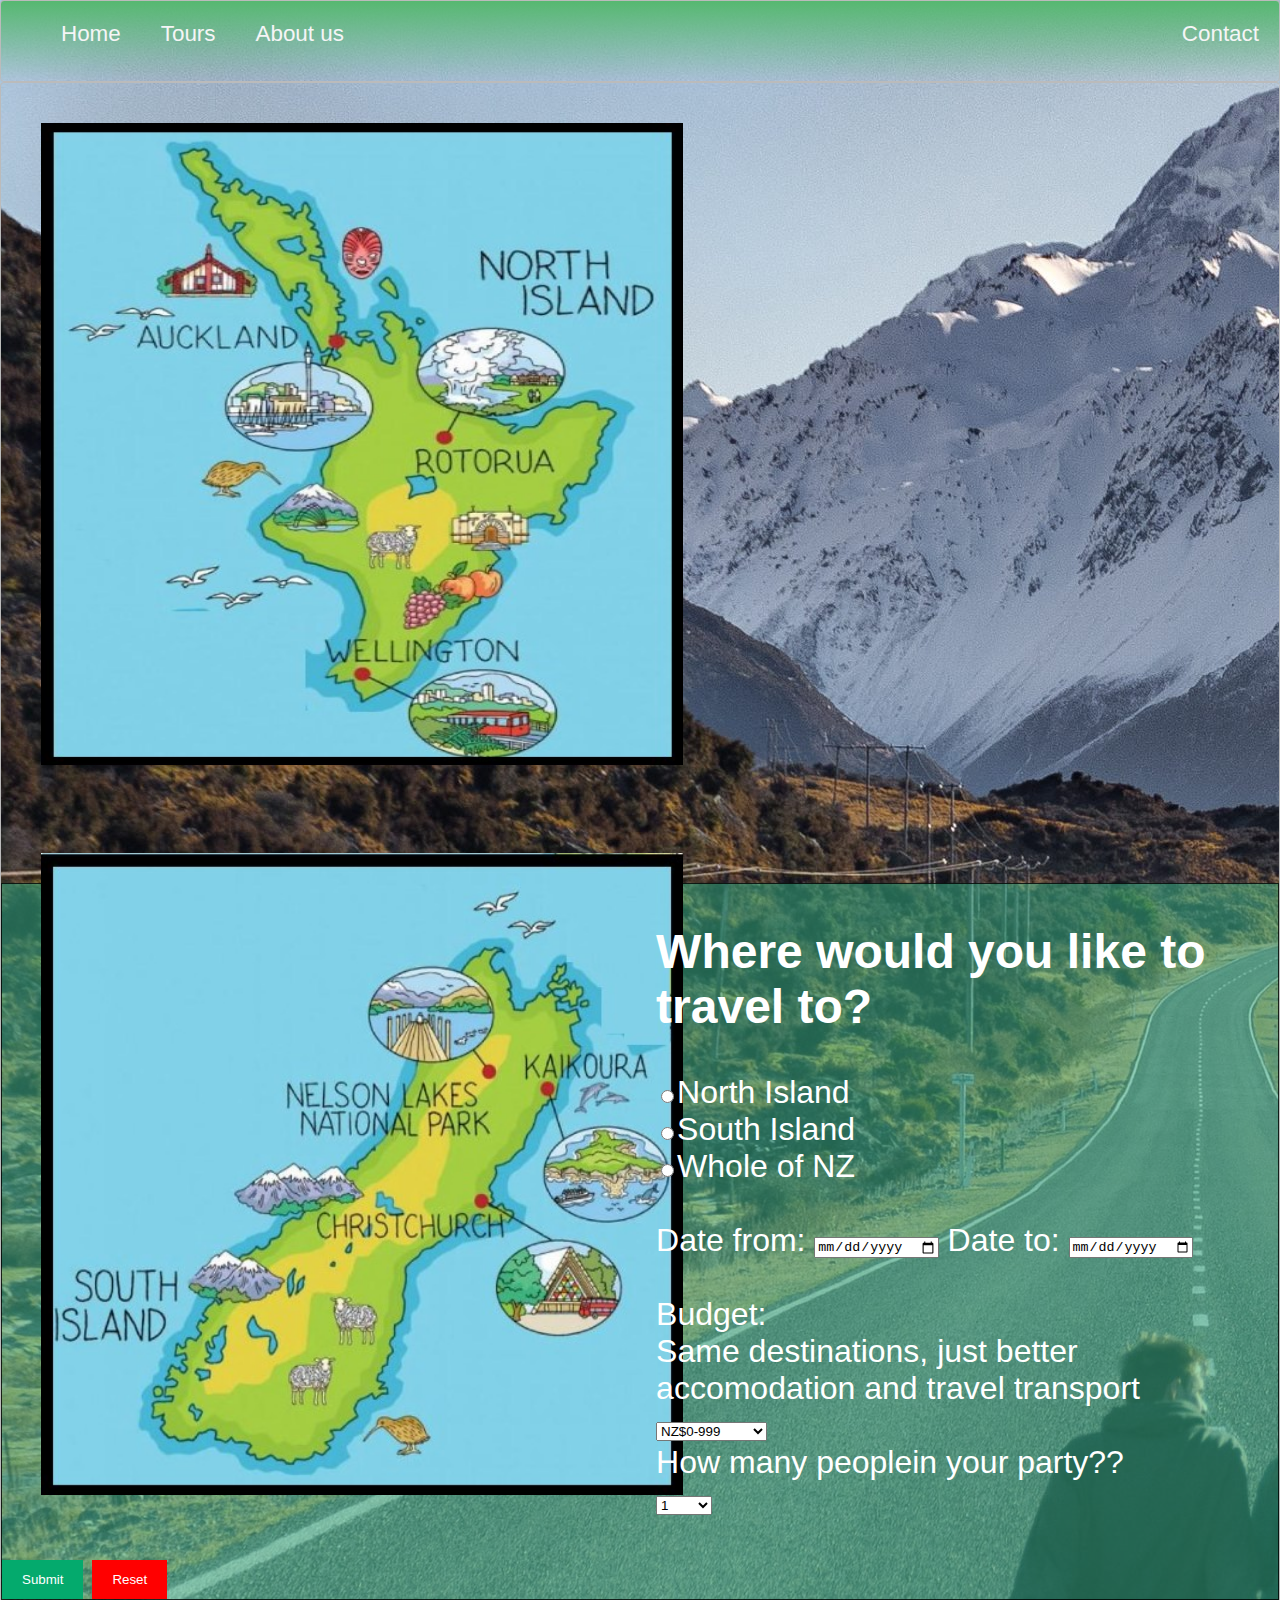
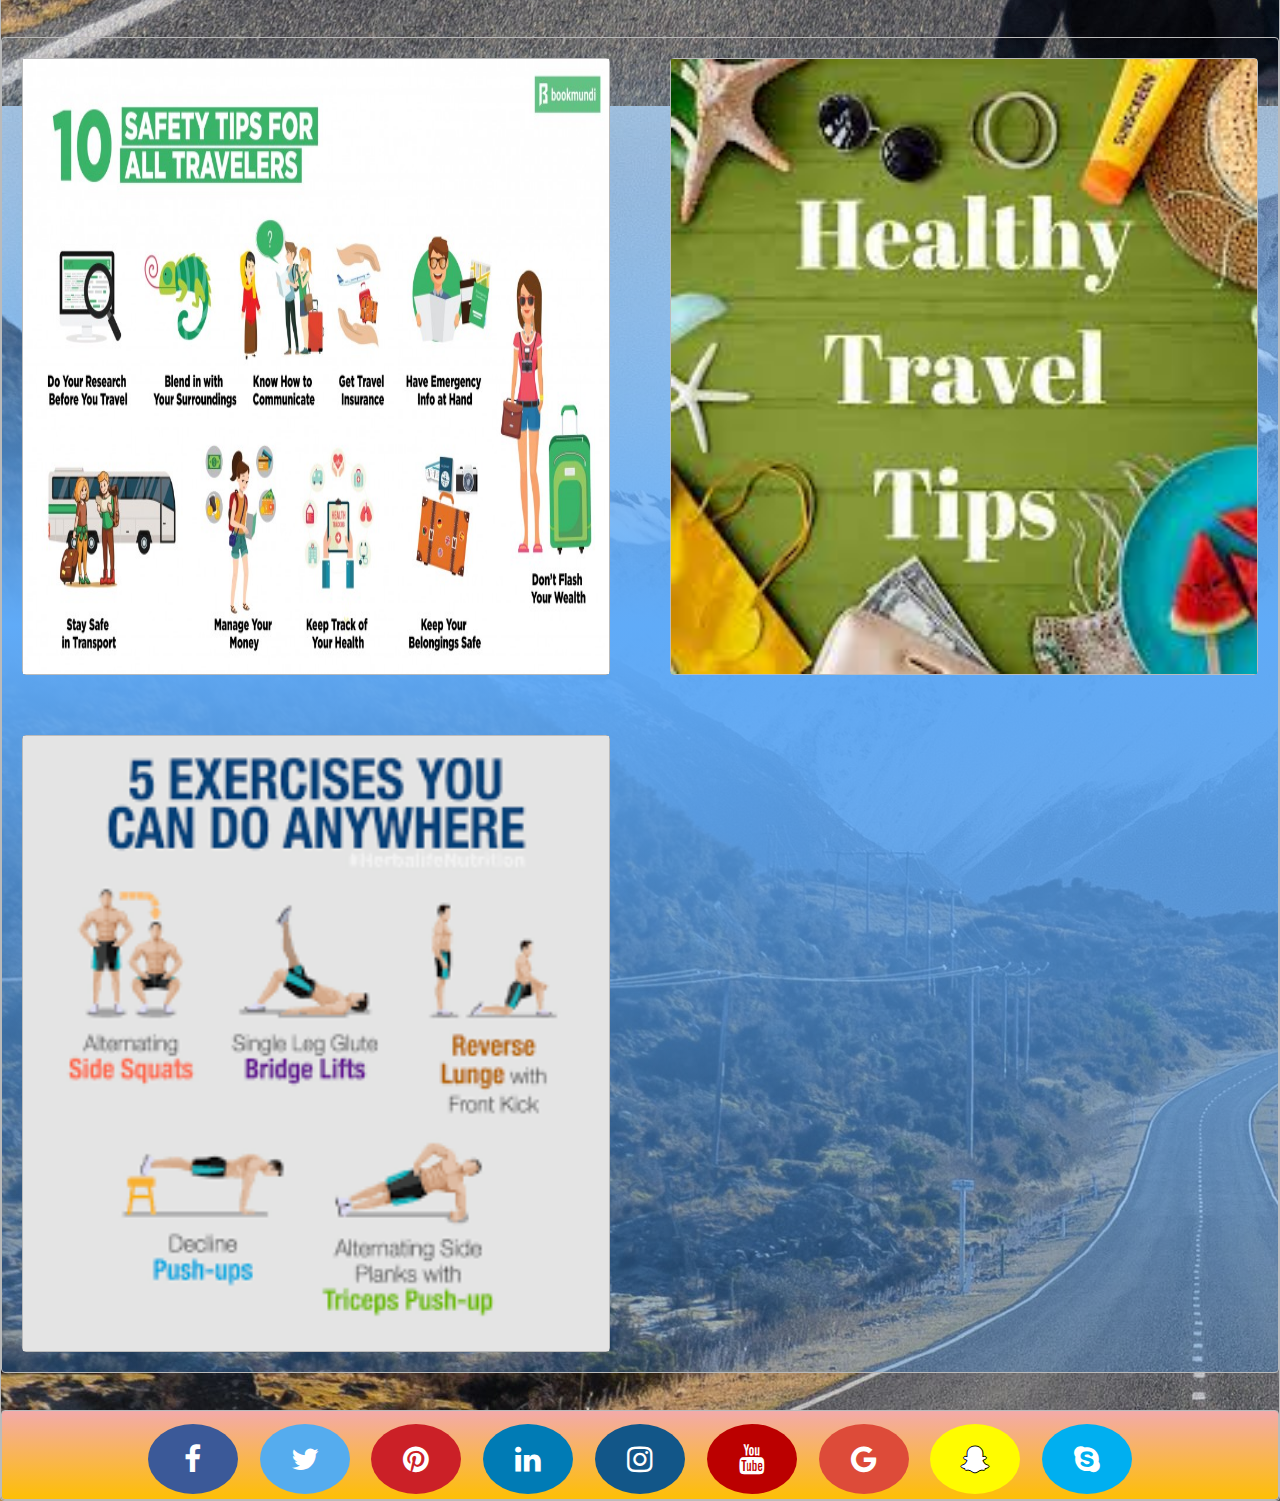
==== index.html @ 57a7c6e0 "fixing home link" ====
<!DOCTYPE html>
<html>
<head>
	<title>Home</title>
	<link rel="stylesheet" href="templateCSS.css">
	<link rel="stylesheet" href="indexCSS.css">
	<link rel="stylesheet" href=
	"https://cdnjs.cloudflare.com/ajax/libs/font-awesome/4.7.0/css/font-awesome.min.css" />
</head>

<body>
	<nav class="zone green">
	    <ul class="main-nav">
	        <li><a href="index.html">Home</a></li>
	        <li><a href="Tours.html">Tours</a></li>
	        <li><a href="about.html">About us</a></li>
	        <li class="push"><a href="Contact.html">Contact</a></li>
	        <!-- <a href="Tours.html" >Tours</a> -->
	    </ul>
  </nav>

	<div class="container zone red">
		<div class="tours">
			<div class="row">
				<div class="column">
					<a href="Tours.html#NI">
					<img src="NorthIsland.jpg" width="642" height="642"></a>
				</div>
				<div class="column">
					<a href="Tours.html#SI">
					<img src="SouthIsland.jpg" width="642" height="642"></a>	
				</div>
			</div>	
	</div>
	
	<!-- <div class="container zone red"> -->
		
		<form>
					<h2>Where would you like to travel to?</h1> 
					<input type="radio" name="Destination" value="NorthIsland">North Island<br>
					<input type="radio" name="Destination" value="SouthIsland">South Island<br>
					<input type="radio" name="Destination" value="WholeNZ">Whole of NZ<br><br>
					<label for="datefrom">Date from:</label>
					<input type="date" id="datefrom" name="datefrom">
					<label for="dateto">Date to:</label>
					<input type="date" id="dateto" name="dateto"><br><br>
					<label for="budget">Budget:</label><br>
					<label>Same destinations, just better accomodation and travel transport</label><br>
					<select name="budget" id="budget">
				    	<option value="low">NZ$0-999</option>
				    	<option value="medium">NZ$1000-2999</option>
				    	<option value="high">NZ$3000-8000</option>
				    	<option value="no limit">NZ$8000+</option>
				    </select><br>
					How many peoplein your party??<br>
					<select>
						<option value="1" name="One" value="1">1 </option>
						<option value="2" name="Two" value="2">2 </option>
						<option value="3" name="Three" value="3">3 </option>
						<option value="4" name="Four" value="4">4 </option>
						<option value="5" name="Five" value="5">5 </option>
						<option value="6-10" name="SixtoTen" value="6-10">6-10 </option>
						<option value="11-15" name="EleventoFiveteen" value="11-15">11-15 </option>
						<option value="15+" name="Fiveteenplus" value="15+">15+ </option>
					</select><br><br>
					<input type="submit" name="Submit" value="Submit">
					<input type="reset" name="reset"><br>
				</form>
			<br>
	<!-- </div> -->



  <div class="zone blue grid-wrapper">
    <div class="box zone"><img src="staying save tips.jpg" onclick="alert('10 Safety Tips for All Travellers\n1. Do your research\n2. Blend in with your surroundings\n3. Know how to communicate\n4. Get travel insurance\n5. Have emergency info at hand\n6. Stay save in transport\n7. Manage your money\n8. Keep track of your health\n9. Keep your belongings save\n10. Dont flash yur wealth')"></div>
    <div class="box zone"><img src="staying healthy tips.jpg" onclick="alert('6 Healthy travel tips\n1. Prepare for travel\n2. Stay active\n3. Commit to mostly healthy food\n4. Manage your hydration\n5. Prioritize Self-Care and Rest\n6. Stay Motivatied and Accountabel')"></div>
    <div class="box zone"><img src="excercise tips.png" onclick="alert('5 Excercises you cando anywhere\n1. Safe Squads\n2. Bridge Lifts\n3. Reverse LUnge\n4. Push-ups\n5. Tri-cepts push ups')"></div>
    
  </div>

  <button onclick="topFunction()" id="myBtn" title="Go to top">Back to To</button><br>

  <footer class="zone yellow">
  		<a href="#" class="fa fa-facebook"></a>  
		<a href="#" class="fa fa-twitter"></a>  
		<a href="#" class="fa fa-pinterest"></a>  
		<a href="#" class="fa fa-linkedin"></a>  
		<a href="#" class="fa fa-instagram"></a>  
		<a href="#" class="fa fa-youtube"></a>  
		<a href="#" class="fa fa-google"></a>  
		<a href="#" class="fa fa-snapchat-ghost"></a>  
		<a href="#" class="fa fa-skype"></a> 

	<script src="IndexJava.js"></script> 
  </footer>
</div>
</body>
</html>
---- templateCSS.css ----
body {
    margin: 0 auto;
    font-family: Arial;
/*     background-image: url('mt cook.jpg');*/
    /*background-image: url('mt cook.jpg');*/

}

.zone {
    /*padding:30px 50px;*/
    cursor:pointer;
    color:#FFF;
    font-size:2em;
    border-radius:4px;
    border:1px solid #bbb;
    transition: all 0.3s linear;
}

.zone:hover {
    -webkit-box-shadow:rgba(0,0,0,0.8) 0px 5px 15px, inset rgba(0,0,0,0.15) 0px -10px 20px;
    -moz-box-shadow:rgba(0,0,0,0.8) 0px 5px 15px, inset rgba(0,0,0,0.15) 0px -10px 20px;
    -o-box-shadow:rgba(0,0,0,0.8) 0px 5px 15px, inset rgba(0,0,0,0.15) 0px -10px 20px;
    box-shadow:rgba(0,0,0,0.8) 0px 5px 15px, inset rgba(0,0,0,0.15) 0px -10px 20px;
}

/***********************************************************************
 *  Nav Bar
 **********************************************************************/
.main-nav {
    display: flex;
    list-style: none;
    margin: 0;
    font-size: 0.7em;
    z-index: 1;
    height: 80px;


}

@media only screen and (max-width: 600px) {
    .main-nav {
        font-size: 0.5em;
        padding: 0;
    }
}

.push {
    margin-left: auto;
}

li {
    padding: 20px;
}

a {
    color: #f5f5f6;
    text-decoration: none;
}

.sticky {
  position: fixed;
  top: 0;
  width: 100%;
}

/***********************************************************************
 *  Islands
 **********************************************************************/
.container {
    show heigh: auto
    height: 100vh; 
}
/* Three image containers (use 25% for four, and 50% for two, etc) */
.column {
  float: left;
  width: 45%;
  padding: 40px;
}

/* Clear floats after image containers */
.row::after {
  content: "";
  clear: both;
  display: table;
}

.cover {
    width: 30rem;
}

/***********************************************************************
 *  Grid Panel
 **********************************************************************/
.grid-wrapper {
    display: grid;
    grid-template-columns: repeat(auto-fill, minmax(600px, 1fr));
    grid-gap: 20px;

}

.box {
    background-color: #444;
    margin: 20px;
}

.box:hover {
    -webkit-transform: rotate(-7deg);
    -moz-transform: rotate(-7deg);
    -o-transform: rotate(-7deg);
    transform: rotate(-7deg);
}

.box > img {
    width: 100%;
    height: 100%;
}

/***********************************************************************
 *  Footer
 **********************************************************************/
footer {
    text-align: center;
    background-color: #444;
}













/*https://paulund.co.uk/how-to-create-shiny-css-buttons*/
/***********************************************************************
 *  Green Background
 **********************************************************************/
.green {
    background: #56B870; /* Old browsers */
    background: -moz-linear-gradient(top, #56B870 0%, #a5c956 100%); /* FF3.6+ */
    background: -webkit-gradient(linear, left top, left bottom, color-stop(50%,#56B870), color-stop(100%,#a5c95600)); /* Chrome,Safari4+ */
    background: -webkit-linear-gradient(top, #56B870 0%,#a5c95600 100%); /* Chrome10+,Safari5.1+ */
    background: -o-linear-gradient(top, #56B870 0%,#a5c956 100%); /* Opera 11.10+ */
    background: -ms-linear-gradient(top, #56B870 0%,#a5c956 100%); /* IE10+ */
    background: linear-gradient(top, #56B870 0%,#a5c956 100%); /* W3C */
}

/***********************************************************************
 *  Red Background
 **********************************************************************/

.red {
    /*background: #C655BE; /* Old browsers */*/
    /*background: -moz-linear-gradient(top, #C655BE 0%, #cf0404 100%); /* FF3.6+ */*/
    /*background: -webkit-gradient(linear, left top, left bottom, color-stop(0%,#C655BE), color-stop(100%,#cf0404)); /* Chrome,Safari4+ */*/
    /*background: -webkit-linear-gradient(top, #C655BE 0%,#cf0404 100%); /* Chrome10+,Safari5.1+ */*/
    /*background: -o-linear-gradient(top, #C655BE 0%,#cf0404 100%); /* Opera 11.10+ */*/
    /*background: -ms-linear-gradient(top, #C655BE 0%,#cf0404 100%); /* IE10+ */*/
    /*background: linear-gradient(top, #C655BE 0%,#cf0404 100%); /* W3C */*/
}

/***********************************************************************
 *  Yellow Background
 **********************************************************************/
.yellow {
    background: #F3AAAA; /* Old browsers */
    background: -moz-linear-gradient(top, #F3AAAA 0%, #febf04 100%); /* FF3.6+ */
    background: -webkit-gradient(linear, left top, left bottom, color-stop(0%,#F3AAAA), color-stop(100%,#febf04)); /* Chrome,Safari4+ */
    background: -webkit-linear-gradient(top, #F3AAAA 0%,#febf04 100%); /* Chrome10+,Safari5.1+ */
    background: -o-linear-gradient(top, #F3AAAA 0%,#febf04 100%); /* Opera 11.10+ */
    background: -ms-linear-gradient(top, #F3AAAA 0%,#febf04 100%); /* IE10+ */
    background: linear-gradient(top, #F3AAAA 0%,#febf04 100%); /* W3C */
}

/***********************************************************************
 *  Blue Background
 **********************************************************************/
.blue {
    background: #7abcff; /* Old browsers */
    background: -moz-linear-gradient(top, #7abcff 0%, #60abf8 44%, #4096ee 100%); /* FF3.6+ */
    background: -webkit-gradient(linear, left top, left bottom, color-stop(0%,#7abcff00), color-stop(44%,#60abf850), color-stop(100%,#4096ee50)); /* Chrome,Safari4+ */
    background: -webkit-linear-gradient(top, #7abcff00 0%,#60abf8 44%,#4096ee50 100%); /* Chrome10+,Safari5.1+ */
    background: -o-linear-gradient(top, #7abcff 0%,#60abf8 44%,#4096ee 100%); /* Opera 11.10+ */
    background: -ms-linear-gradient(top, #7abcff 0%,#60abf8 44%,#4096ee 100%); /* IE10+ */
    background: linear-gradient(top, #7abcff 0%,#60abf8 44%,#4096ee 100%); /* W3C */
}

/*Social Media icons in the footer with external CSS and a java sheet*/
    .fa {  
  padding: 20px;  
text-align: center; 
<<<<<<< HEAD
border-radius: 25%; 
=======
border-radius: 75%; 
>>>>>>> b41d19e2a7cffc84e55b8e2a8f857ae349eb8348
  margin: 5px 2px;  
  font-size: 30px;  
  width: 50px;  
}  
.fa-facebook {  
  background: #3B5998;  
  color: white;  
}  
.fa-twitter {  
  background: #55ACEE;  
  color: white;  
}  
.fa-pinterest {  
  background: #cb2027;  
  color: white;  
}  
.fa-linkedin {  
  background: #007bb5;  
  color: white;  
}  
.fa-instagram {  
  background: #125688;  
  color: white;  
}  
.fa-youtube {  
  background: #bb0000;  
  color: white;  
}  
.fa-google {  
  background: #dd4b39;  
  color: white;  
}  
.fa-snapchat-ghost {  
  background: #fffc00;  
  color: white;  
  text-shadow: -1px 0 black, 0 1px black, 1px 0 black, 0 -1px black;  
}  
.fa-skype {  
  background: #00aff0;  
  color: white;  
}  
.fa:hover {  
    opacity: 0.9;  
}  
  
/*Back to the top button*/
  #myBtn {
  display: none; /* Hidden by default */
  position: fixed; /* Fixed/sticky position */
  bottom: 20px; /* Place the button at the bottom of the page */
  right: 30px; /* Place the button 30px from the right */
  z-index: 99; /* Make sure it does not overlap */
  border: none; /* Remove borders */
  outline: none; /* Remove outline */
  background-color: red; /* Set a background color */
  color: white; /* Text color */
  cursor: pointer; /* Add a mouse pointer on hover */
  padding: 15px; /* Some padding */
  border-radius: 10px; /* Rounded corners */
  font-size: 18px; /* Increase font size */
}

#myBtn:hover {
  background-color: #555; /* Add a dark-grey background on hover */
}
---- indexCSS.css ----
body{
    background-image: url('mt cook.jpg');
}
input[type=submit] {
  background-color: #04AA6D;
  color: white;
  padding: 12px 20px;
  border: none;
  cursor: pointer;
}

input[type=reset]{
  background-color:#FF0000;
  color: white;
    padding: 12px 20px;
    border: none;
    cursor: pointer;
}


input[type=submit]:hover {
  background-color: #45a049;
}

input[type=reset]:hover {
  background-color: #8b0000;
}
form {
  background-color: rgba(60, 188, 141, 0.5);
  color: white;
  border: 1px solid rgba(0, 0, 0, 0.8);
}
 

 /** {box-sizing:border-box}     */

.tours {
  width: 100%;
  height: 800px;
  object-fit: cover;
  object-position: bottom;
}

.zone {
    /*padding:30px 50px;*/
    cursor:pointer;
    color:#FFF;
    font-size:2em;
    border-radius:4px;
    border:1px solid #bbb;
    transition: all 0.3s linear;
}

.zone:hover {
    -webkit-box-shadow:rgba(0,0,0,0.8) 0px 5px 15px, inset rgba(0,0,0,0.15) 0px -10px 20px;
    -moz-box-shadow:rgba(0,0,0,0.8) 0px 5px 15px, inset rgba(0,0,0,0.15) 0px -10px 20px;
    -o-box-shadow:rgba(0,0,0,0.8) 0px 5px 15px, inset rgba(0,0,0,0.15) 0px -10px 20px;
    box-shadow:rgba(0,0,0,0.8) 0px 5px 15px, inset rgba(0,0,0,0.15) 0px -10px 20px;
}

/***********************************************************************
 *  Nav Bar
 **********************************************************************/
.main-nav {
    display: flex;
    list-style: none;
    margin: 0;
    font-size: 0.7em;
    z-index: 1;
    height: 80px;


}

@media only screen and (max-width: 600px) {
    .main-nav {
        font-size: 0.5em;
        padding: 0;
    }
}

.push {
    margin-left: auto;
}

li {
    padding: 20px;
}

a {
    color: #f5f5f6;
    text-decoration: none;
}

.sticky {
  position: fixed;
  top: 0;
  width: 100%;
}

/***********************************************************************
 *  Islands
 **********************************************************************/
.container {
    show heigh: auto
    height: 100vh; 
.column {
  float: left;
  width: 45%;
  padding: 40px;
}

/* Clear floats after image containers */
.row::after {
  content: "";
  clear: both;
  display: table;
}

.cover {
    width: 30rem;
}

/***********************************************************************
 *  Grid Panel
 **********************************************************************/
.grid-wrapper {
    display: grid;
    grid-template-columns: repeat(auto-fill, minmax(600px, 1fr));
    grid-gap: 20px;

}

.box {
    background-color: #444;
    margin: 20px;
}

.box:hover {
    -webkit-transform: rotate(-7deg);
    -moz-transform: rotate(-7deg);
    -o-transform: rotate(-7deg);
    transform: rotate(-7deg);
}

.box > img {
    width: 100%;
    height: 100%;
}

/***********************************************************************
 *  Footer
 **********************************************************************/
footer {
    text-align: center;
    background-color: #444;
}













/*https://paulund.co.uk/how-to-create-shiny-css-buttons*/
/***********************************************************************
 *  Green Background
 **********************************************************************/
.green {
    background: #56B870; /* Old browsers */
    background: -moz-linear-gradient(top, #56B870 0%, #a5c956 100%); /* FF3.6+ */
    background: -webkit-gradient(linear, left top, left bottom, color-stop(50%,#56B870), color-stop(100%,#a5c95600)); /* Chrome,Safari4+ */
    background: -webkit-linear-gradient(top, #56B870 0%,#a5c95600 100%); /* Chrome10+,Safari5.1+ */
    background: -o-linear-gradient(top, #56B870 0%,#a5c956 100%); /* Opera 11.10+ */
    background: -ms-linear-gradient(top, #56B870 0%,#a5c956 100%); /* IE10+ */
    background: linear-gradient(top, #56B870 0%,#a5c956 100%); /* W3C */
}

/***********************************************************************
 *  Red Background
 **********************************************************************/

.red {
    /*background: #C655BE; /* Old browsers */*/
    /*background: -moz-linear-gradient(top, #C655BE 0%, #cf0404 100%); /* FF3.6+ */*/
    /*background: -webkit-gradient(linear, left top, left bottom, color-stop(0%,#C655BE), color-stop(100%,#cf0404)); /* Chrome,Safari4+ */*/
    /*background: -webkit-linear-gradient(top, #C655BE 0%,#cf0404 100%); /* Chrome10+,Safari5.1+ */*/
    /*background: -o-linear-gradient(top, #C655BE 0%,#cf0404 100%); /* Opera 11.10+ */*/
    /*background: -ms-linear-gradient(top, #C655BE 0%,#cf0404 100%); /* IE10+ */*/
    /*background: linear-gradient(top, #C655BE 0%,#cf0404 100%); /* W3C */*/
}

/***********************************************************************
 *  Yellow Background
 **********************************************************************/
.yellow {
    background: #F3AAAA; /* Old browsers */
    background: -moz-linear-gradient(top, #F3AAAA 0%, #febf04 100%); /* FF3.6+ */
    background: -webkit-gradient(linear, left top, left bottom, color-stop(0%,#F3AAAA), color-stop(100%,#febf04)); /* Chrome,Safari4+ */
    background: -webkit-linear-gradient(top, #F3AAAA 0%,#febf04 100%); /* Chrome10+,Safari5.1+ */
    background: -o-linear-gradient(top, #F3AAAA 0%,#febf04 100%); /* Opera 11.10+ */
    background: -ms-linear-gradient(top, #F3AAAA 0%,#febf04 100%); /* IE10+ */
    background: linear-gradient(top, #F3AAAA 0%,#febf04 100%); /* W3C */
}

/***********************************************************************
 *  Blue Background
 **********************************************************************/
.blue {
    background: #7abcff; /* Old browsers */
    background: -moz-linear-gradient(top, #7abcff 0%, #60abf8 44%, #4096ee 100%); /* FF3.6+ */
    background: -webkit-gradient(linear, left top, left bottom, color-stop(0%,#7abcff00), color-stop(44%,#60abf850), color-stop(100%,#4096ee50)); /* Chrome,Safari4+ */
    background: -webkit-linear-gradient(top, #7abcff00 0%,#60abf8 44%,#4096ee50 100%); /* Chrome10+,Safari5.1+ */
    background: -o-linear-gradient(top, #7abcff 0%,#60abf8 44%,#4096ee 100%); /* Opera 11.10+ */
    background: -ms-linear-gradient(top, #7abcff 0%,#60abf8 44%,#4096ee 100%); /* IE10+ */
    background: linear-gradient(top, #7abcff 0%,#60abf8 44%,#4096ee 100%); /* W3C */
}

/*Social Media icons in the footer with external CSS and a java sheet*/
    .fa {  
  padding: 20px;  
text-align: center; 
border-radius: 50%; 
  margin: 5px 2px;  
  font-size: 30px;  
  width: 50px;  
}  
.fa-facebook {  
  background: #3B5998;  
  color: white;  
}  
.fa-twitter {  
  background: #55ACEE;  
  color: white;  
}  
.fa-pinterest {  
  background: #cb2027;  
  color: white;  
}  
.fa-linkedin {  
  background: #007bb5;  
  color: white;  
}  
.fa-instagram {  
  background: #125688;  
  color: white;  
}  
.fa-youtube {  
  background: #bb0000;  
  color: white;  
}  
.fa-google {  
  background: #dd4b39;  
  color: white;  
}  
.fa-snapchat-ghost {  
  background: #fffc00;  
  color: white;  
  text-shadow: -1px 0 black, 0 1px black, 1px 0 black, 0 -1px black;  
}  
.fa-skype {  
  background: #00aff0;  
  color: white;  
}  
.fa:hover {  
    opacity: 0.9;  
}  
  
/*Back to the top button*/
  #myBtn {
  display: none; /* Hidden by default */
  position: fixed; /* Fixed/sticky position */
  bottom: 20px; /* Place the button at the bottom of the page */
  right: 30px; /* Place the button 30px from the right */
  z-index: 99; /* Make sure it does not overlap */
  border: none; /* Remove borders */
  outline: none; /* Remove outline */
  background-color: red; /* Set a background color */
  color: white; /* Text color */
  cursor: pointer; /* Add a mouse pointer on hover */
  padding: 15px; /* Some padding */
  border-radius: 10px; /* Rounded corners */
  font-size: 18px; /* Increase font size */
}

#myBtn:hover {
  background-color: #555; /* Add a dark-grey background on hover */
}
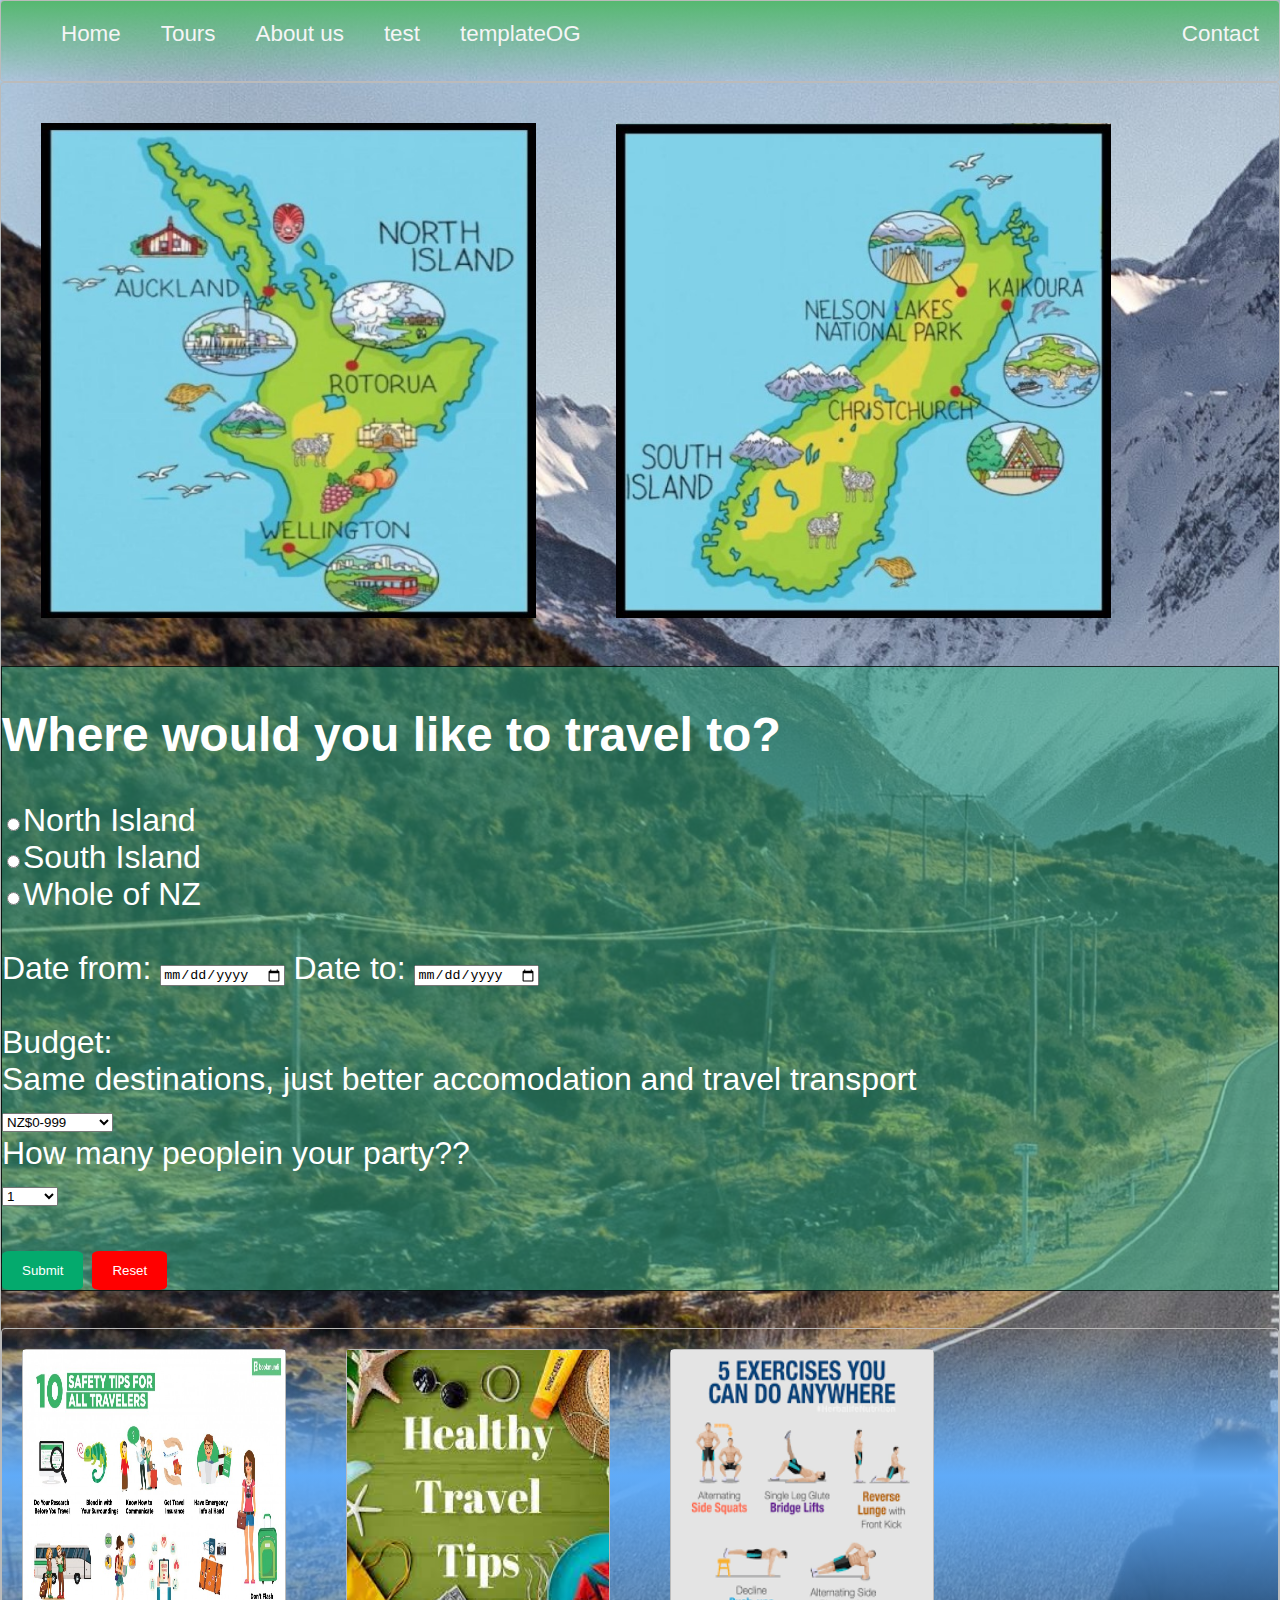
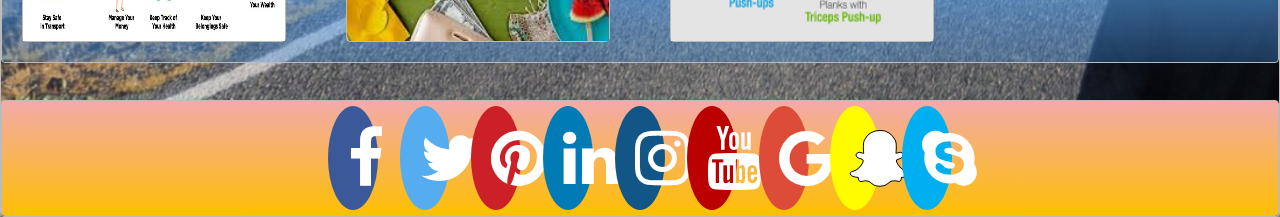
==== commit 28e198f0: "responsiveness" ====
--- a/index.html
+++ b/index.html
@@ -14,6 +14,8 @@
 	        <li><a href="index.html">Home</a></li>
 	        <li><a href="Tours.html">Tours</a></li>
 	        <li><a href="about.html">About us</a></li>
+	        <li><a href="test.html">test</a></li>
+	        <li><a href="templateOG.html">templateOG</a></li>
 	        <li class="push"><a href="Contact.html">Contact</a></li>
 	        <!-- <a href="Tours.html" >Tours</a> -->
 	    </ul>
@@ -24,11 +26,11 @@
 			<div class="row">
 				<div class="column">
 					<a href="Tours.html#NI">
-					<img src="NorthIsland.jpg" width="642" height="642"></a>
+					<img src="NorthIsland.jpg" alt="North" class="responsive"></a>
 				</div>
 				<div class="column">
 					<a href="Tours.html#SI">
-					<img src="SouthIsland.jpg" width="642" height="642"></a>	
+					<img src="SouthIsland.jpg" alt="South" class="responsive"></a>	
 				</div>
 			</div>	
 	</div>
@@ -72,7 +74,7 @@
 
 
   <div class="zone blue grid-wrapper">
-    <div class="box zone"><img src="staying save tips.jpg" onclick="alert('10 Safety Tips for All Travellers\n1. Do your research\n2. Blend in with your surroundings\n3. Know how to communicate\n4. Get travel insurance\n5. Have emergency info at hand\n6. Stay save in transport\n7. Manage your money\n8. Keep track of your health\n9. Keep your belongings save\n10. Dont flash yur wealth')"></div>
+    <div class="box zone"><img src="staying save tips.jpg"onclick="alert('10 Safety Tips for All Travellers\n1. Do your research\n2. Blend in with your surroundings\n3. Know how to communicate\n4. Get travel insurance\n5. Have emergency info at hand\n6. Stay save in transport\n7. Manage your money\n8. Keep track of your health\n9. Keep your belongings save\n10. Dont flash yur wealth')"></div>
     <div class="box zone"><img src="staying healthy tips.jpg" onclick="alert('6 Healthy travel tips\n1. Prepare for travel\n2. Stay active\n3. Commit to mostly healthy food\n4. Manage your hydration\n5. Prioritize Self-Care and Rest\n6. Stay Motivatied and Accountabel')"></div>
     <div class="box zone"><img src="excercise tips.png" onclick="alert('5 Excercises you cando anywhere\n1. Safe Squads\n2. Bridge Lifts\n3. Reverse LUnge\n4. Push-ups\n5. Tri-cepts push ups')"></div>
     
--- a/templateCSS.css
+++ b/templateCSS.css
@@ -124,17 +124,6 @@
 }
 
 
-
-
-
-
-
-
-
-
-
-
-
 /*https://paulund.co.uk/how-to-create-shiny-css-buttons*/
 /***********************************************************************
  *  Green Background
@@ -154,12 +143,12 @@
  **********************************************************************/
 
 .red {
-    /*background: #C655BE; /* Old browsers */*/
-    /*background: -moz-linear-gradient(top, #C655BE 0%, #cf0404 100%); /* FF3.6+ */*/
-    /*background: -webkit-gradient(linear, left top, left bottom, color-stop(0%,#C655BE), color-stop(100%,#cf0404)); /* Chrome,Safari4+ */*/
-    /*background: -webkit-linear-gradient(top, #C655BE 0%,#cf0404 100%); /* Chrome10+,Safari5.1+ */*/
-    /*background: -o-linear-gradient(top, #C655BE 0%,#cf0404 100%); /* Opera 11.10+ */*/
-    /*background: -ms-linear-gradient(top, #C655BE 0%,#cf0404 100%); /* IE10+ */*/
+    /*background: #C655BE; /* Old browsers */
+    /*background: -moz-linear-gradient(top, #C655BE 0%, #cf0404 100%); /* FF3.6+ */
+    background: -webkit-gradient(linear, left top, left bottom, color-stop(0%,#C655BE00), color-stop(100%,#cf040400)); /* Chrome,Safari4+ */
+    background: -webkit-linear-gradient(top, #C655BE00 0%,#cf040400 100%); /* Chrome10+,Safari5.1+*/ 
+    /*background: -o-linear-gradient(top, #C655BE 0%,#cf0404 100%); /* Opera 11.10+ */
+    /*background: -ms-linear-gradient(top, #C655BE 0%,#cf0404 100%); /* IE10+ */
     /*background: linear-gradient(top, #C655BE 0%,#cf0404 100%); /* W3C */*/
 }
 
@@ -193,15 +182,11 @@
     .fa {  
   padding: 20px;  
 text-align: center; 
-<<<<<<< HEAD
-border-radius: 25%; 
-=======
-border-radius: 75%; 
->>>>>>> b41d19e2a7cffc84e55b8e2a8f857ae349eb8348
+border-radius: 50%; 
   margin: 5px 2px;  
   font-size: 30px;  
   width: 50px;  
-}  
+}   
 .fa-facebook {  
   background: #3B5998;  
   color: white;  
--- a/indexCSS.css
+++ b/indexCSS.css
@@ -1,13 +1,23 @@
 
 body{
     background-image: url('mt cook.jpg');
+    width: 100%;
+    height: 100%;
+/*  background-repeat: no-repeat;*/
+    background-size: cover;
 }
+
+
+
+
+
 input[type=submit] {
   background-color: #04AA6D;
   color: white;
   padding: 12px 20px;
   border: none;
   cursor: pointer;
+  border-radius: 10%;
 }
 
 input[type=reset]{
@@ -16,6 +26,7 @@
     padding: 12px 20px;
     border: none;
     cursor: pointer;
+    border-radius: 10%;
 }
 
 
@@ -33,14 +44,14 @@
 }
  
 
- /** {box-sizing:border-box}     */
+ * {box-sizing:border-box}     
 
-.tours {
+/*.tours {
   width: 100%;
   height: 800px;
   object-fit: cover;
   object-position: bottom;
-}
+}*/
 
 .zone {
     /*padding:30px 50px;*/
@@ -102,9 +113,16 @@
 /***********************************************************************
  *  Islands
  **********************************************************************/
+.responsive {
+  width: 100%;
+  max-width: 642px;
+  height: auto;
+}
+
 .container {
     show heigh: auto
     height: 100vh; 
+ }   
 .column {
   float: left;
   width: 45%;
@@ -127,7 +145,7 @@
  **********************************************************************/
 .grid-wrapper {
     display: grid;
-    grid-template-columns: repeat(auto-fill, minmax(600px, 1fr));
+    grid-template-columns: repeat(auto-fill, minmax(300px, 1fr));
     grid-gap: 20px;
 
 }
@@ -149,12 +167,10 @@
     height: 100%;
 }
 
-/***********************************************************************
- *  Footer
- **********************************************************************/
-footer {
-    text-align: center;
-    background-color: #444;
+.responsive {
+  width: 100%;
+  max-width: 642px;
+  height: auto;
 }
 
 
@@ -169,127 +185,7 @@
 
 
 
-/*https://paulund.co.uk/how-to-create-shiny-css-buttons*/
-/***********************************************************************
- *  Green Background
- **********************************************************************/
-.green {
-    background: #56B870; /* Old browsers */
-    background: -moz-linear-gradient(top, #56B870 0%, #a5c956 100%); /* FF3.6+ */
-    background: -webkit-gradient(linear, left top, left bottom, color-stop(50%,#56B870), color-stop(100%,#a5c95600)); /* Chrome,Safari4+ */
-    background: -webkit-linear-gradient(top, #56B870 0%,#a5c95600 100%); /* Chrome10+,Safari5.1+ */
-    background: -o-linear-gradient(top, #56B870 0%,#a5c956 100%); /* Opera 11.10+ */
-    background: -ms-linear-gradient(top, #56B870 0%,#a5c956 100%); /* IE10+ */
-    background: linear-gradient(top, #56B870 0%,#a5c956 100%); /* W3C */
-}
 
-/***********************************************************************
- *  Red Background
- **********************************************************************/
 
-.red {
-    /*background: #C655BE; /* Old browsers */*/
-    /*background: -moz-linear-gradient(top, #C655BE 0%, #cf0404 100%); /* FF3.6+ */*/
-    /*background: -webkit-gradient(linear, left top, left bottom, color-stop(0%,#C655BE), color-stop(100%,#cf0404)); /* Chrome,Safari4+ */*/
-    /*background: -webkit-linear-gradient(top, #C655BE 0%,#cf0404 100%); /* Chrome10+,Safari5.1+ */*/
-    /*background: -o-linear-gradient(top, #C655BE 0%,#cf0404 100%); /* Opera 11.10+ */*/
-    /*background: -ms-linear-gradient(top, #C655BE 0%,#cf0404 100%); /* IE10+ */*/
-    /*background: linear-gradient(top, #C655BE 0%,#cf0404 100%); /* W3C */*/
-}
 
-/***********************************************************************
- *  Yellow Background
- **********************************************************************/
-.yellow {
-    background: #F3AAAA; /* Old browsers */
-    background: -moz-linear-gradient(top, #F3AAAA 0%, #febf04 100%); /* FF3.6+ */
-    background: -webkit-gradient(linear, left top, left bottom, color-stop(0%,#F3AAAA), color-stop(100%,#febf04)); /* Chrome,Safari4+ */
-    background: -webkit-linear-gradient(top, #F3AAAA 0%,#febf04 100%); /* Chrome10+,Safari5.1+ */
-    background: -o-linear-gradient(top, #F3AAAA 0%,#febf04 100%); /* Opera 11.10+ */
-    background: -ms-linear-gradient(top, #F3AAAA 0%,#febf04 100%); /* IE10+ */
-    background: linear-gradient(top, #F3AAAA 0%,#febf04 100%); /* W3C */
-}
 
-/***********************************************************************
- *  Blue Background
- **********************************************************************/
-.blue {
-    background: #7abcff; /* Old browsers */
-    background: -moz-linear-gradient(top, #7abcff 0%, #60abf8 44%, #4096ee 100%); /* FF3.6+ */
-    background: -webkit-gradient(linear, left top, left bottom, color-stop(0%,#7abcff00), color-stop(44%,#60abf850), color-stop(100%,#4096ee50)); /* Chrome,Safari4+ */
-    background: -webkit-linear-gradient(top, #7abcff00 0%,#60abf8 44%,#4096ee50 100%); /* Chrome10+,Safari5.1+ */
-    background: -o-linear-gradient(top, #7abcff 0%,#60abf8 44%,#4096ee 100%); /* Opera 11.10+ */
-    background: -ms-linear-gradient(top, #7abcff 0%,#60abf8 44%,#4096ee 100%); /* IE10+ */
-    background: linear-gradient(top, #7abcff 0%,#60abf8 44%,#4096ee 100%); /* W3C */
-}
-
-/*Social Media icons in the footer with external CSS and a java sheet*/
-    .fa {  
-  padding: 20px;  
-text-align: center; 
-border-radius: 50%; 
-  margin: 5px 2px;  
-  font-size: 30px;  
-  width: 50px;  
-}  
-.fa-facebook {  
-  background: #3B5998;  
-  color: white;  
-}  
-.fa-twitter {  
-  background: #55ACEE;  
-  color: white;  
-}  
-.fa-pinterest {  
-  background: #cb2027;  
-  color: white;  
-}  
-.fa-linkedin {  
-  background: #007bb5;  
-  color: white;  
-}  
-.fa-instagram {  
-  background: #125688;  
-  color: white;  
-}  
-.fa-youtube {  
-  background: #bb0000;  
-  color: white;  
-}  
-.fa-google {  
-  background: #dd4b39;  
-  color: white;  
-}  
-.fa-snapchat-ghost {  
-  background: #fffc00;  
-  color: white;  
-  text-shadow: -1px 0 black, 0 1px black, 1px 0 black, 0 -1px black;  
-}  
-.fa-skype {  
-  background: #00aff0;  
-  color: white;  
-}  
-.fa:hover {  
-    opacity: 0.9;  
-}  
-  
-/*Back to the top button*/
-  #myBtn {
-  display: none; /* Hidden by default */
-  position: fixed; /* Fixed/sticky position */
-  bottom: 20px; /* Place the button at the bottom of the page */
-  right: 30px; /* Place the button 30px from the right */
-  z-index: 99; /* Make sure it does not overlap */
-  border: none; /* Remove borders */
-  outline: none; /* Remove outline */
-  background-color: red; /* Set a background color */
-  color: white; /* Text color */
-  cursor: pointer; /* Add a mouse pointer on hover */
-  padding: 15px; /* Some padding */
-  border-radius: 10px; /* Rounded corners */
-  font-size: 18px; /* Increase font size */
-}
-
-#myBtn:hover {
-  background-color: #555; /* Add a dark-grey background on hover */
-}
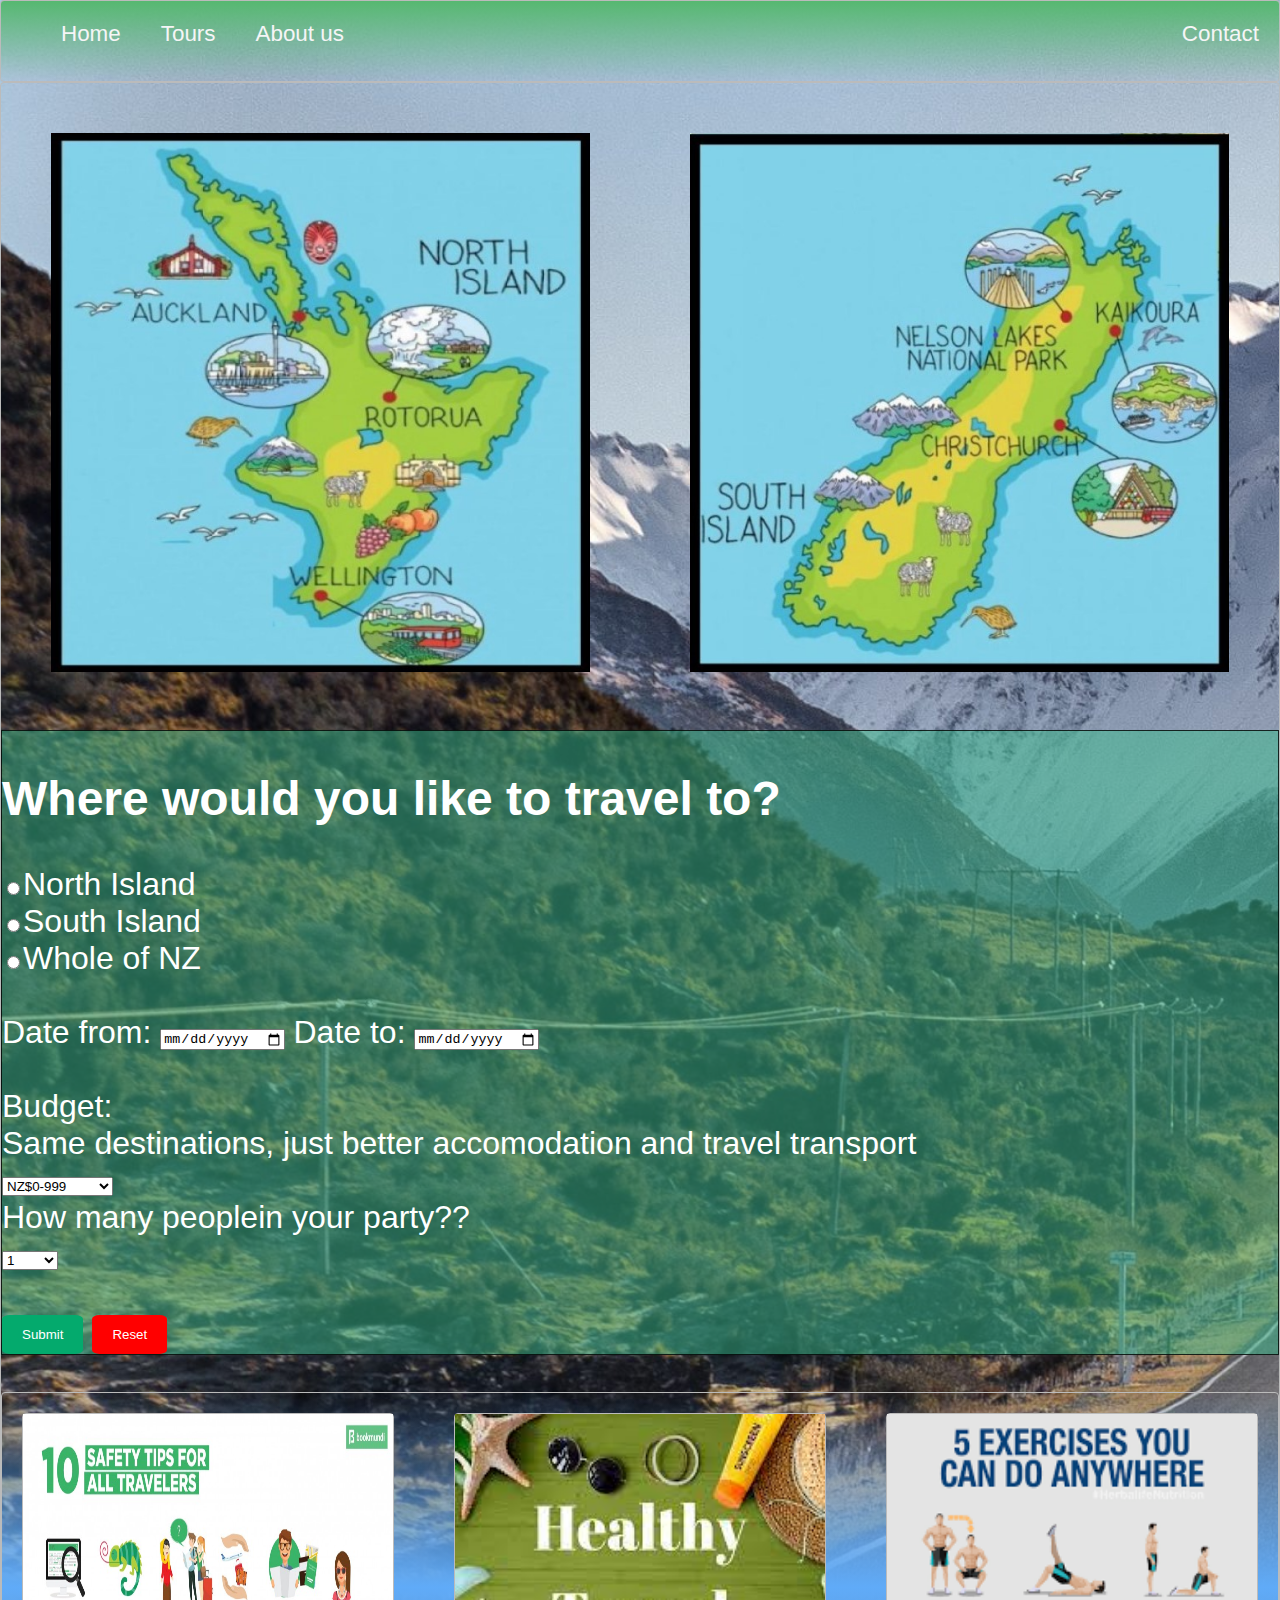
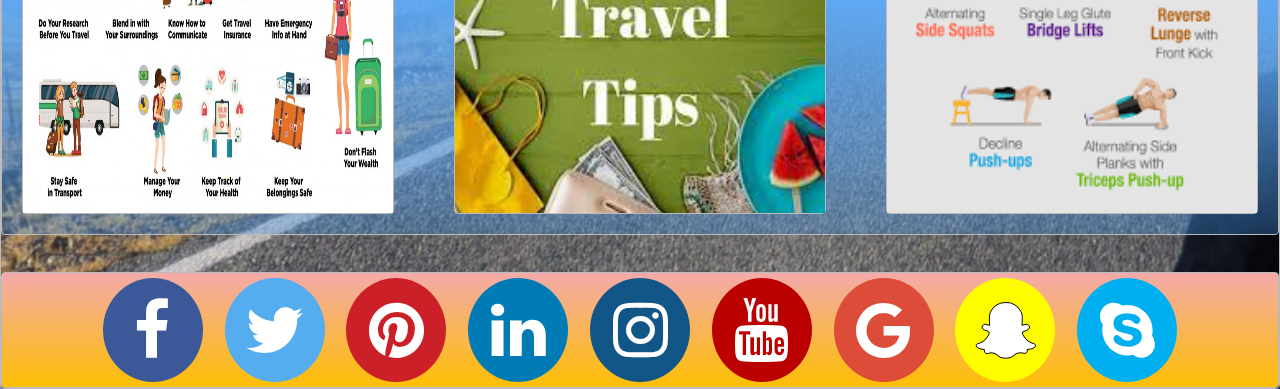
==== commit 74a71662: "about page font color" ====
--- a/index.html
+++ b/index.html
@@ -14,8 +14,6 @@
 	        <li><a href="index.html">Home</a></li>
 	        <li><a href="Tours.html">Tours</a></li>
 	        <li><a href="about.html">About us</a></li>
-	        <li><a href="test.html">test</a></li>
-	        <li><a href="templateOG.html">templateOG</a></li>
 	        <li class="push"><a href="Contact.html">Contact</a></li>
 	        <!-- <a href="Tours.html" >Tours</a> -->
 	    </ul>
--- a/templateCSS.css
+++ b/templateCSS.css
@@ -1,9 +1,6 @@
 body {
     margin: 0 auto;
     font-family: Arial;
-/*     background-image: url('mt cook.jpg');*/
-    /*background-image: url('mt cook.jpg');*/
-
 }
 
 .zone {
@@ -116,6 +113,13 @@
 }
 
 /***********************************************************************
+ *  about page
+ **********************************************************************/
+h1{
+    text.color: white;
+}
+
+/***********************************************************************
  *  Footer
  **********************************************************************/
 footer {
@@ -182,10 +186,10 @@
     .fa {  
   padding: 20px;  
 text-align: center; 
-border-radius: 50%; 
+border-radius: 75%; 
   margin: 5px 2px;  
   font-size: 30px;  
-  width: 50px;  
+  width: 100px;  
 }   
 .fa-facebook {  
   background: #3B5998;  
--- a/indexCSS.css
+++ b/indexCSS.css
@@ -7,9 +7,9 @@
     background-size: cover;
 }
 
-
-
-
+/***********************************************************************
+ *  Travel form
+ **********************************************************************/
 
 input[type=submit] {
   background-color: #04AA6D;
@@ -38,20 +38,20 @@
   background-color: #8b0000;
 }
 form {
+  object-fit: cover;  
   background-color: rgba(60, 188, 141, 0.5);
   color: white;
   border: 1px solid rgba(0, 0, 0, 0.8);
+  position: relative;
+/*    max-width: 80%; /* Max width */*/
+    max-height: 80%;
+/*    width: 80%;*/
+    height: 80%;
+  
 }
  
 
  * {box-sizing:border-box}     
-
-/*.tours {
-  width: 100%;
-  height: 800px;
-  object-fit: cover;
-  object-position: bottom;
-}*/
 
 .zone {
     /*padding:30px 50px;*/
@@ -125,8 +125,8 @@
  }   
 .column {
   float: left;
-  width: 45%;
-  padding: 40px;
+  width: 50%;
+  padding: 50px;
 }
 
 /* Clear floats after image containers */
@@ -141,12 +141,13 @@
 }
 
 /***********************************************************************
- *  Grid Panel
+ *  Grid Panel travel tips
  **********************************************************************/
 .grid-wrapper {
     display: grid;
-    grid-template-columns: repeat(auto-fill, minmax(300px, 1fr));
+    grid-template-columns: repeat(auto-fill, minmax(25%, 1fr));
     grid-gap: 20px;
+    align-content: center;
 
 }
 
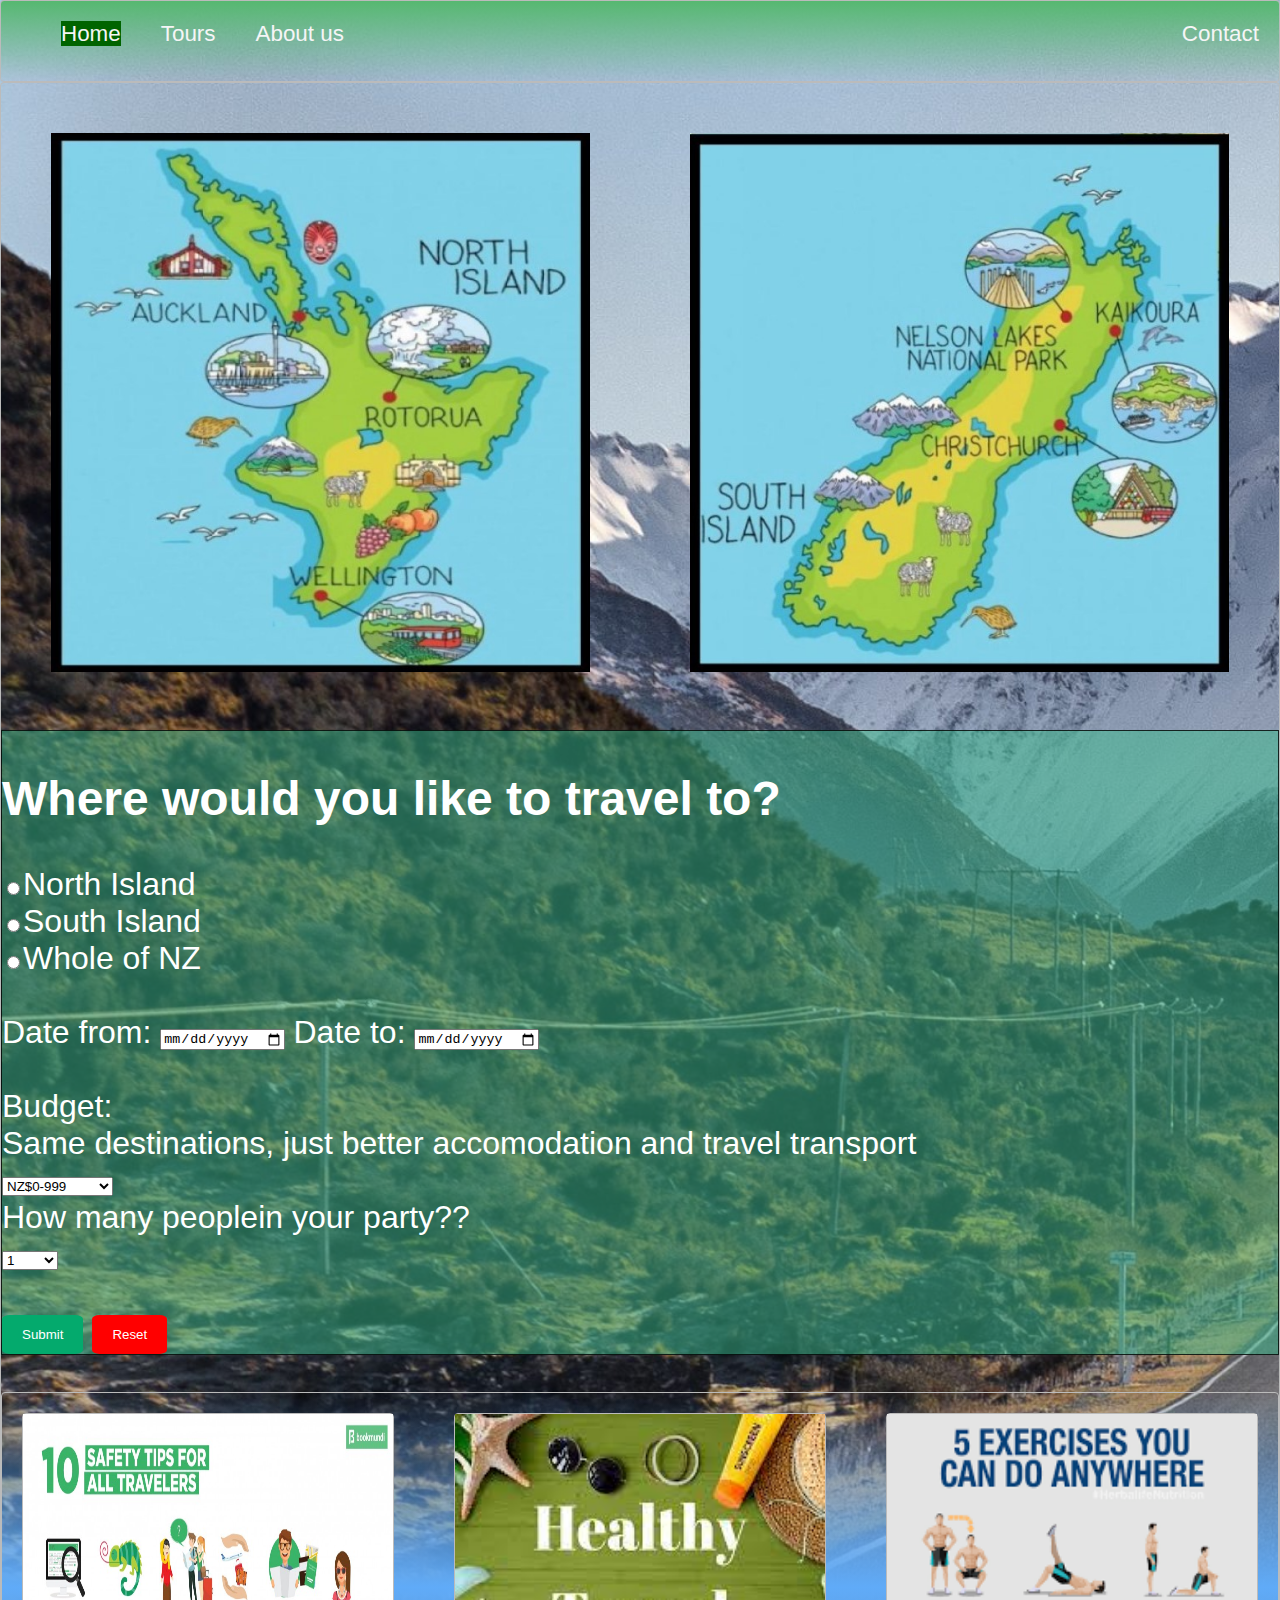
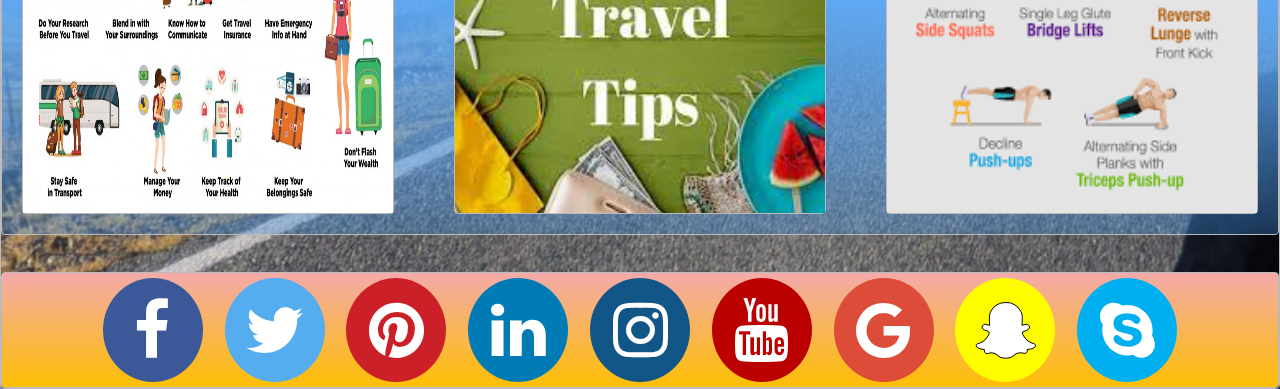
==== commit f41d51f5: "nav bar active" ====
--- a/index.html
+++ b/index.html
@@ -11,7 +11,7 @@
 <body>
 	<nav class="zone green">
 	    <ul class="main-nav">
-	        <li><a href="index.html">Home</a></li>
+	        <li><a id="active" href="index.html">Home</a></li>
 	        <li><a href="Tours.html">Tours</a></li>
 	        <li><a href="about.html">About us</a></li>
 	        <li class="push"><a href="Contact.html">Contact</a></li>
--- a/templateCSS.css
+++ b/templateCSS.css
@@ -30,9 +30,9 @@
     font-size: 0.7em;
     z-index: 1;
     height: 80px;
-
-
-}
+}
+    /*height the active nav bar page*/
+    a#active {background-color: darkgreen;} 
 
 @media only screen and (max-width: 600px) {
     .main-nav {
@@ -112,12 +112,7 @@
     height: 100%;
 }
 
-/***********************************************************************
- *  about page
- **********************************************************************/
-h1{
-    text.color: white;
-}
+
 
 /***********************************************************************
  *  Footer
@@ -128,7 +123,7 @@
 }
 
 
-/*https://paulund.co.uk/how-to-create-shiny-css-buttons*/
+
 /***********************************************************************
  *  Green Background
  **********************************************************************/
--- a/indexCSS.css
+++ b/indexCSS.css
@@ -6,6 +6,8 @@
 /*  background-repeat: no-repeat;*/
     background-size: cover;
 }
+
+
 
 /***********************************************************************
  *  Travel form
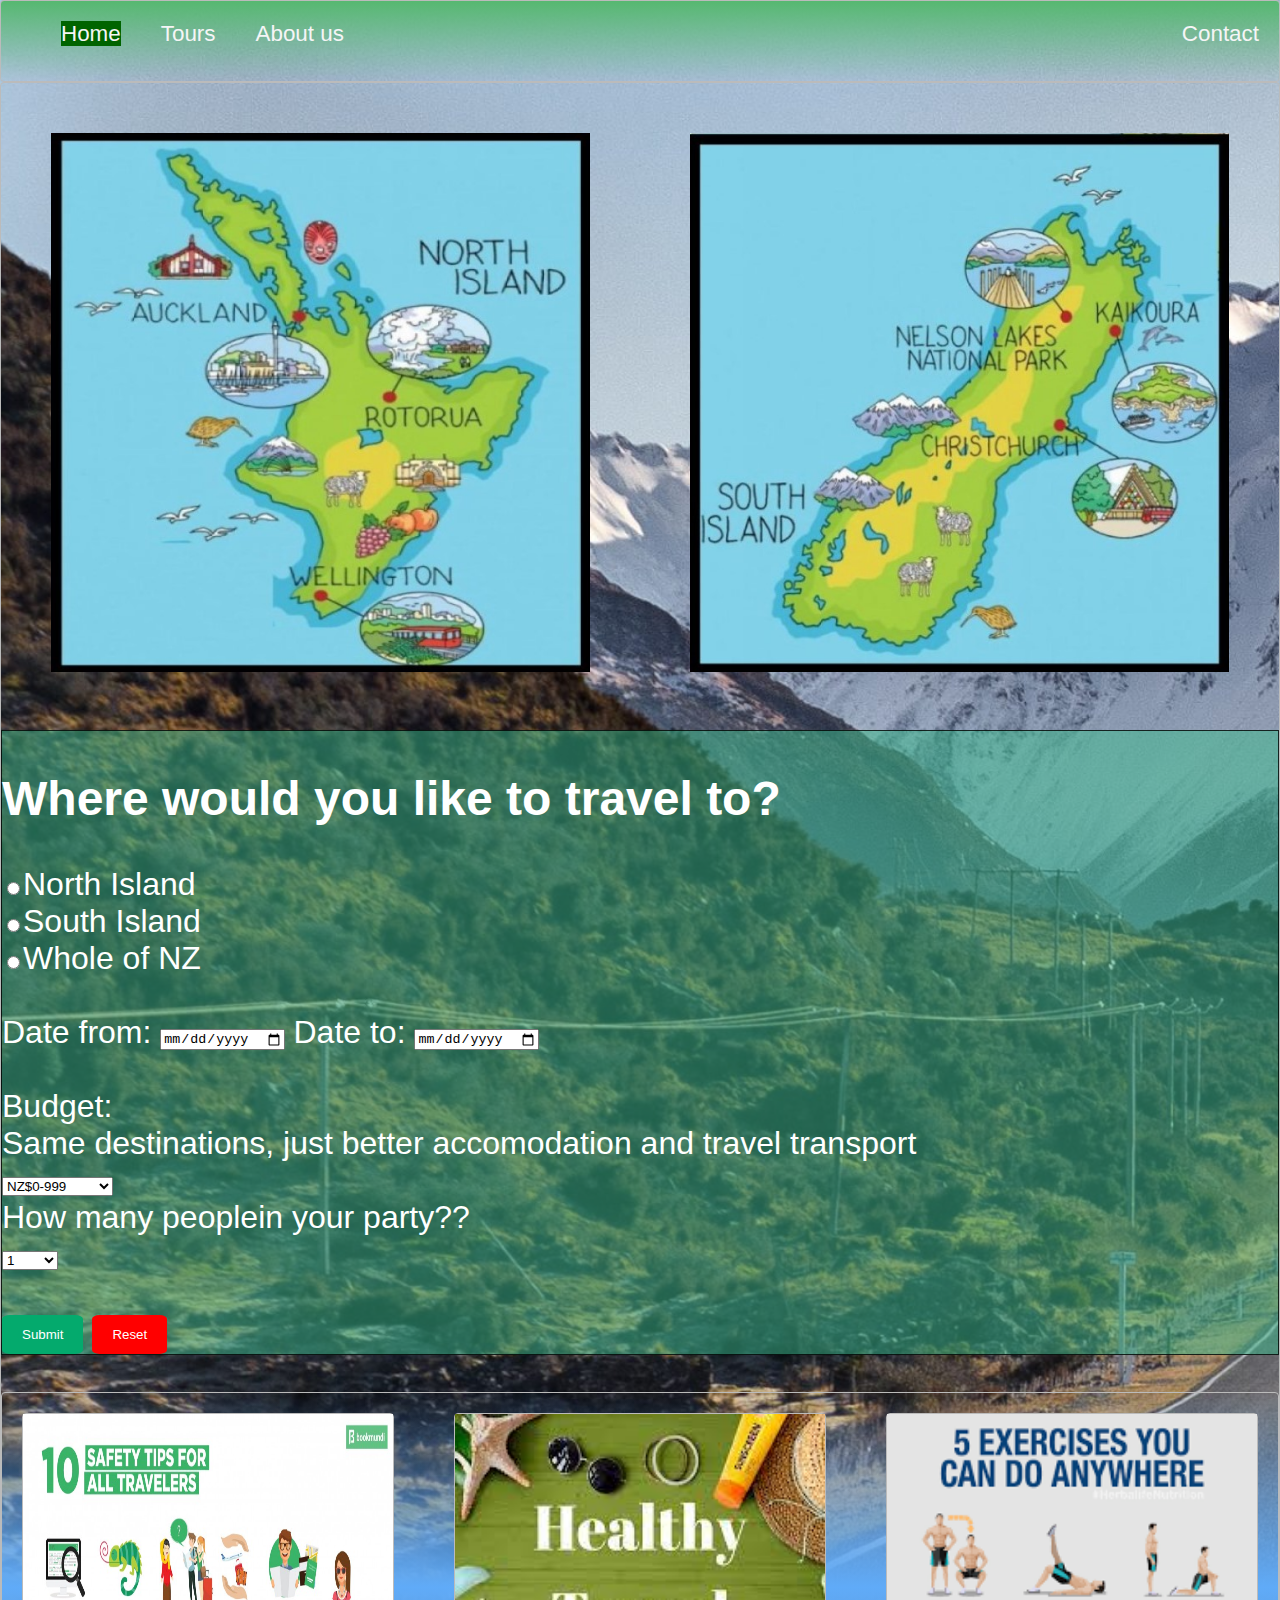
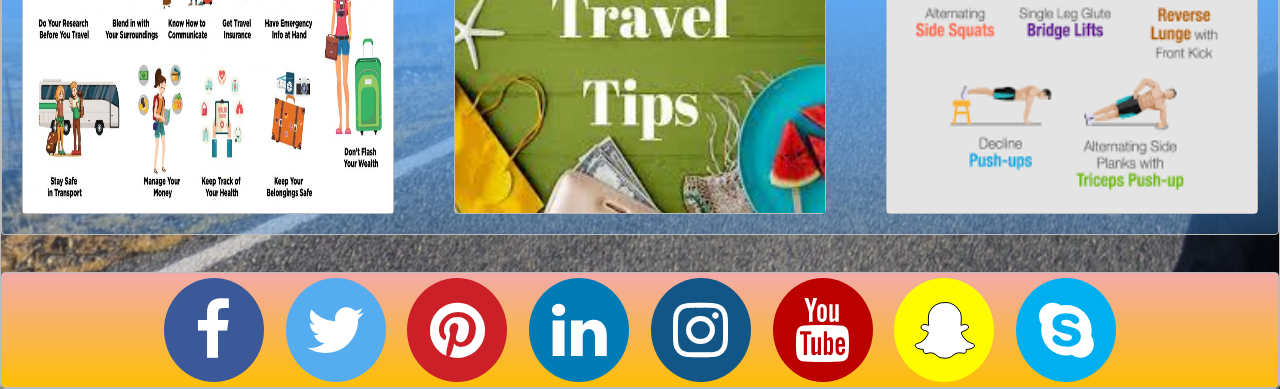
==== commit 67a90bf8: "removing google social media link" ====
--- a/index.html
+++ b/index.html
@@ -87,7 +87,6 @@
 		<a href="#" class="fa fa-linkedin"></a>  
 		<a href="#" class="fa fa-instagram"></a>  
 		<a href="#" class="fa fa-youtube"></a>  
-		<a href="#" class="fa fa-google"></a>  
 		<a href="#" class="fa fa-snapchat-ghost"></a>  
 		<a href="#" class="fa fa-skype"></a> 
 
--- a/templateCSS.css
+++ b/templateCSS.css
@@ -210,10 +210,7 @@
   background: #bb0000;  
   color: white;  
 }  
-.fa-google {  
-  background: #dd4b39;  
-  color: white;  
-}  
+  
 .fa-snapchat-ghost {  
   background: #fffc00;  
   color: white;  
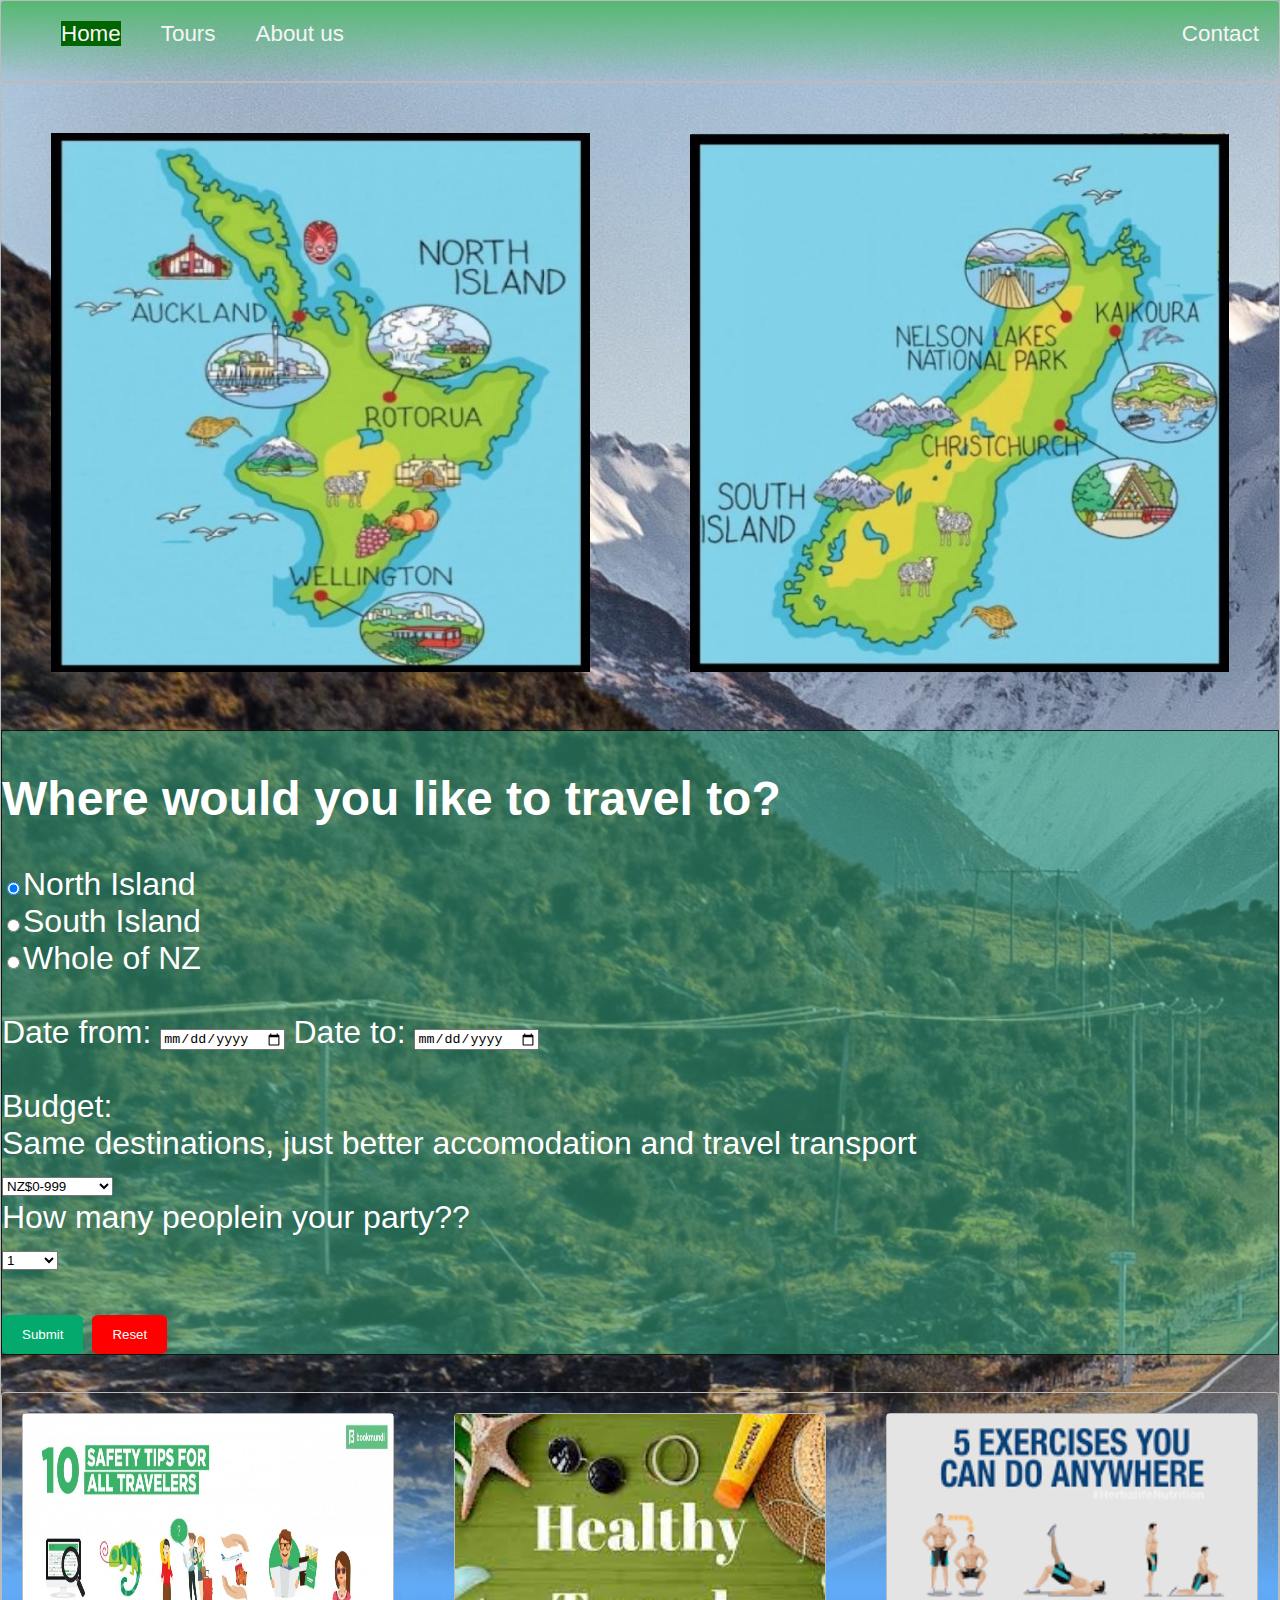
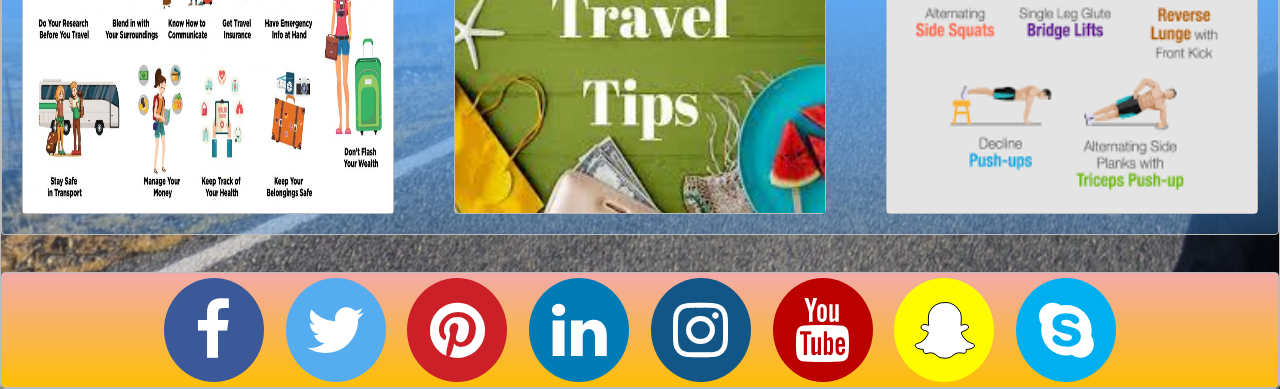
==== commit 51f3f7de: "forms and javascipt" ====
--- a/index.html
+++ b/index.html
@@ -33,11 +33,10 @@
 			</div>	
 	</div>
 	
-	<!-- <div class="container zone red"> -->
-		
-		<form>
+ </form>
+		<form name="myform" onsubmit="return OnSubmitForm();">
 					<h2>Where would you like to travel to?</h1> 
-					<input type="radio" name="Destination" value="NorthIsland">North Island<br>
+					<input type="radio" name="Destination" value="NorthIsland" checked="">North Island  <br>
 					<input type="radio" name="Destination" value="SouthIsland">South Island<br>
 					<input type="radio" name="Destination" value="WholeNZ">Whole of NZ<br><br>
 					<label for="datefrom">Date from:</label>
@@ -91,6 +90,7 @@
 		<a href="#" class="fa fa-skype"></a> 
 
 	<script src="IndexJava.js"></script> 
+	 
   </footer>
 </div>
 </body>
